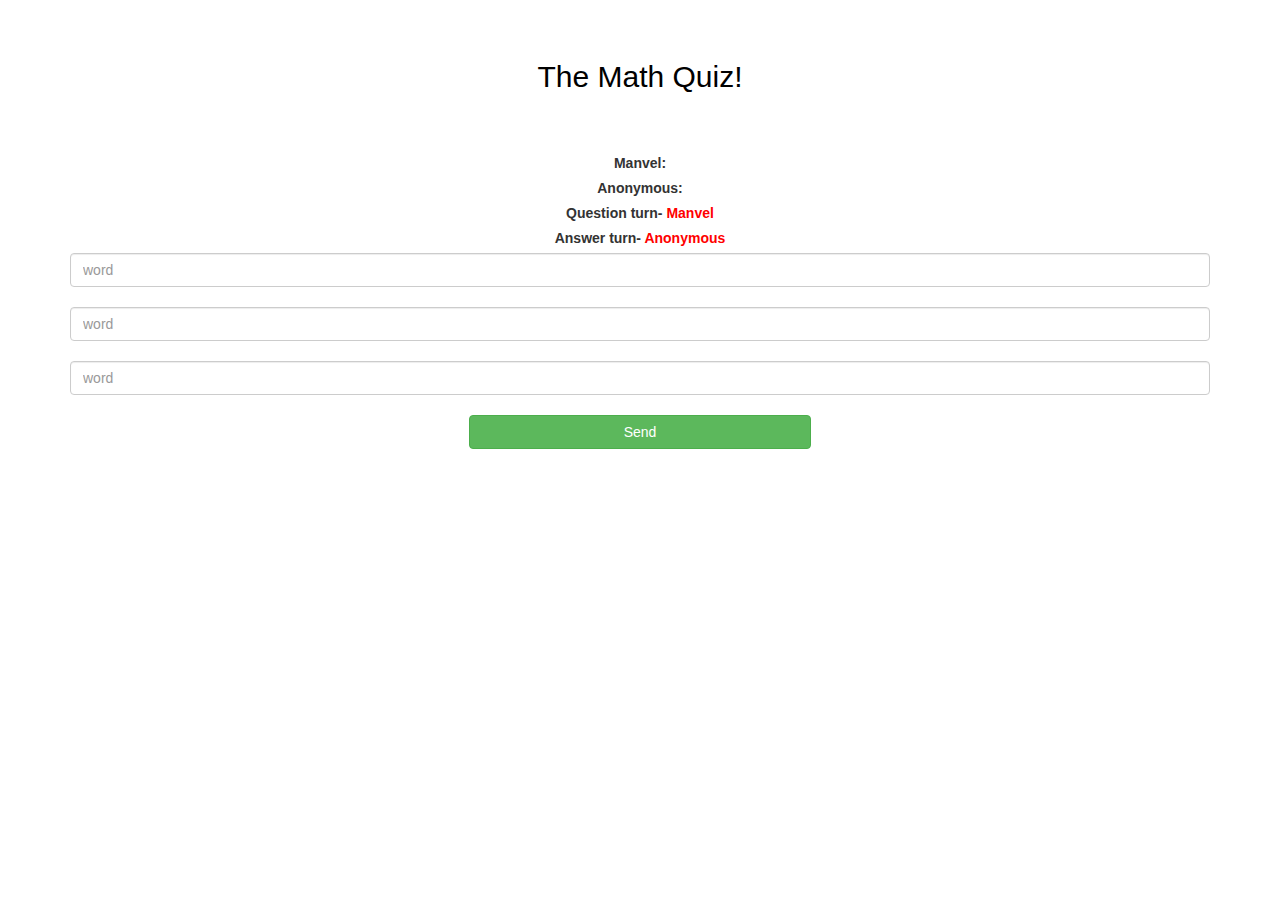
==== quiz.html @ d2fa1a87 "Add files via upload" ====
<!DOCTYPE html>
<html>
<head>
	<title>The Math Game</title>

<meta name="viewport" content="width=device-width, initial-scale=1">
<link rel="stylesheet" href="https://maxcdn.bootstrapcdn.com/bootstrap/3.4.0/css/bootstrap.min.css">
<script src="https://ajax.googleapis.com/ajax/libs/jquery/3.4.1/jquery.min.js"></script>
<script src="https://maxcdn.bootstrapcdn.com/bootstrap/3.4.0/js/bootstrap.min.js"></script>

<link rel="stylesheet" type="text/css" href="game.css">
</head>
<body>

	<h4 id="player1_name"></h4> <span id="player1_score"></span>
	<br>
	<h4 id="player2_name"></h4> <span id="player2_score"></span>

	<div class="container">
	<center>
		<h2 style="color: rgb(0, 0, 0);">The Math Quiz!</h2>
           <h3 id="player_question"></h3>
		   <h3 id="player_answer"></h3>
		   <div id="output" class="col-lg-6"></div>

		<br>
		<br>

        <label id="score1">Manvel:</label>	
		<br>
	    <label id="score2">Anonymous:</label>
		<br>
		<label id="question_turn"> Question turn- <b style="color: red">Manvel</b></label>
        <br>
        <label id="answer_turn"> Answer turn- <b style="color: red">Anonymous</b></label>
        
		<input type="text" id="word" class="form-control" placeholder="word">
        <br>
        <input type="text" id="word" class="form-control" placeholder="word">
        <br>    
        <input type="text" id="word" class="form-control" placeholder="word">

		<br>

            <button onclick="send()" class="btn btn-success" style="width: 30%">Send</button>

	</center>
</div>

<script src="game_page.js"></script>
</body>
</html>
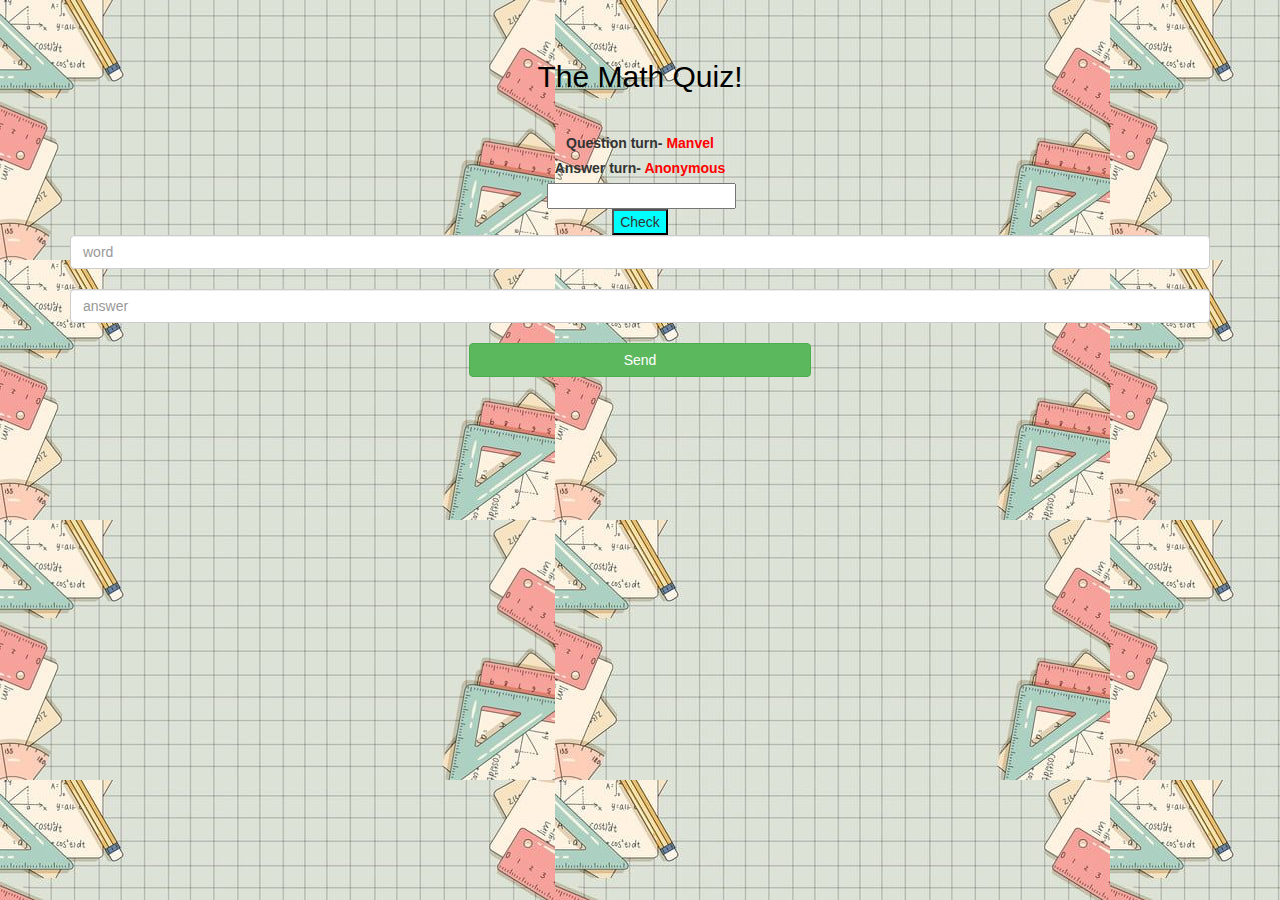
==== commit e75a576e: "Add files via upload" ====
--- a/quiz.html
+++ b/quiz.html
@@ -12,6 +12,19 @@
 </head>
 <body>
 
+
+  <style>
+  body{
+  background-image: url("math_background.jpg");
+  }
+
+  #check_button{
+  background-color: aqua;	
+  }
+  </style>
+
+        
+
 	<h4 id="player1_name"></h4> <span id="player1_score"></span>
 	<br>
 	<h4 id="player2_name"></h4> <span id="player2_score"></span>
@@ -21,28 +34,24 @@
 		<h2 style="color: rgb(0, 0, 0);">The Math Quiz!</h2>
            <h3 id="player_question"></h3>
 		   <h3 id="player_answer"></h3>
-		   <div id="output" class="col-lg-6"></div>
-
+	 	   <div id="output" class="col-lg-6"></div>
+    
 		<br>
-		<br>
-
-        <label id="score1">Manvel:</label>	
-		<br>
-	    <label id="score2">Anonymous:</label>
-		<br>
+		
 		<label id="question_turn"> Question turn- <b style="color: red">Manvel</b></label>
         <br>
         <label id="answer_turn"> Answer turn- <b style="color: red">Anonymous</b></label>
-        
-		<input type="text" id="word" class="form-control" placeholder="word">
+		<br>
+        <label id="question_number"></label>
+		<input id="input_box"></input> 
+		<br>
+		<button id="check_button">Check</button>
+		<br>
+		<input type="text" id="number1" class="form-control" placeholder="word">
         <br>
-        <input type="text" id="word" class="form-control" placeholder="word">
-        <br>    
-        <input type="text" id="word" class="form-control" placeholder="word">
-
+        <input type="text" id="number2" class="form-control" placeholder="answer">
 		<br>
-
-            <button onclick="send()" class="btn btn-success" style="width: 30%">Send</button>
+        <button onclick="send()" class="btn btn-success" style="width: 30%">Send</button>
 
 	</center>
 </div>
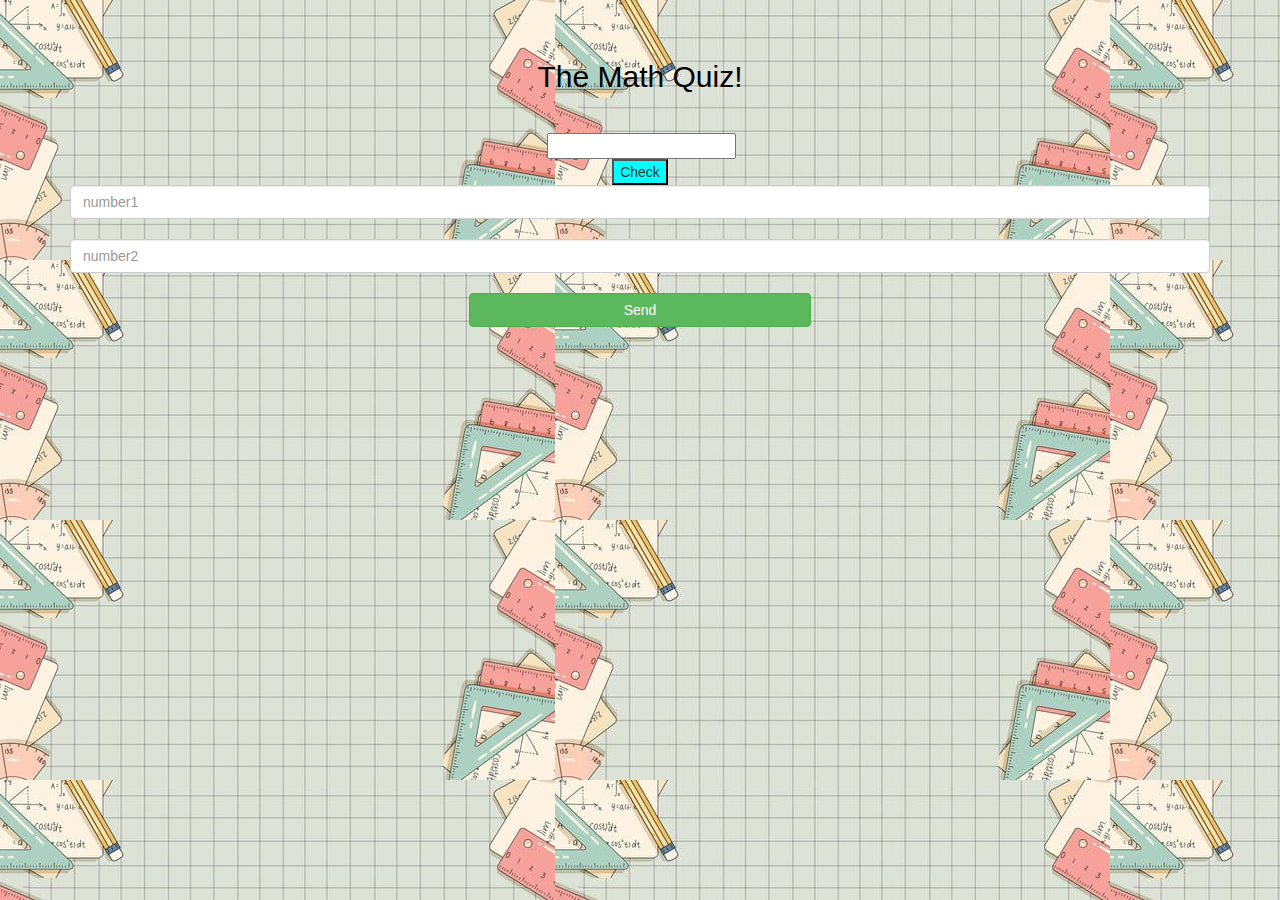
==== commit d9d48869: "Add files via upload" ====
--- a/quiz.html
+++ b/quiz.html
@@ -38,24 +38,20 @@
     
 		<br>
 		
-		<label id="question_turn"> Question turn- <b style="color: red">Manvel</b></label>
-        <br>
-        <label id="answer_turn"> Answer turn- <b style="color: red">Anonymous</b></label>
-		<br>
         <label id="question_number"></label>
-		<input id="input_box"></input> 
+		<input id="input_box" question_number ></input> 
 		<br>
 		<button id="check_button">Check</button>
 		<br>
-		<input type="text" id="number1" class="form-control" placeholder="word">
+		<input type="text" id="number1" class="form-control" placeholder="number1">
         <br>
-        <input type="text" id="number2" class="form-control" placeholder="answer">
+        <input type="text" id="number2" class="form-control" placeholder="number2">
 		<br>
         <button onclick="send()" class="btn btn-success" style="width: 30%">Send</button>
 
 	</center>
 </div>
 
-<script src="game_page.js"></script>
+<script src="quiz.js"></script>
 </body>
 </html>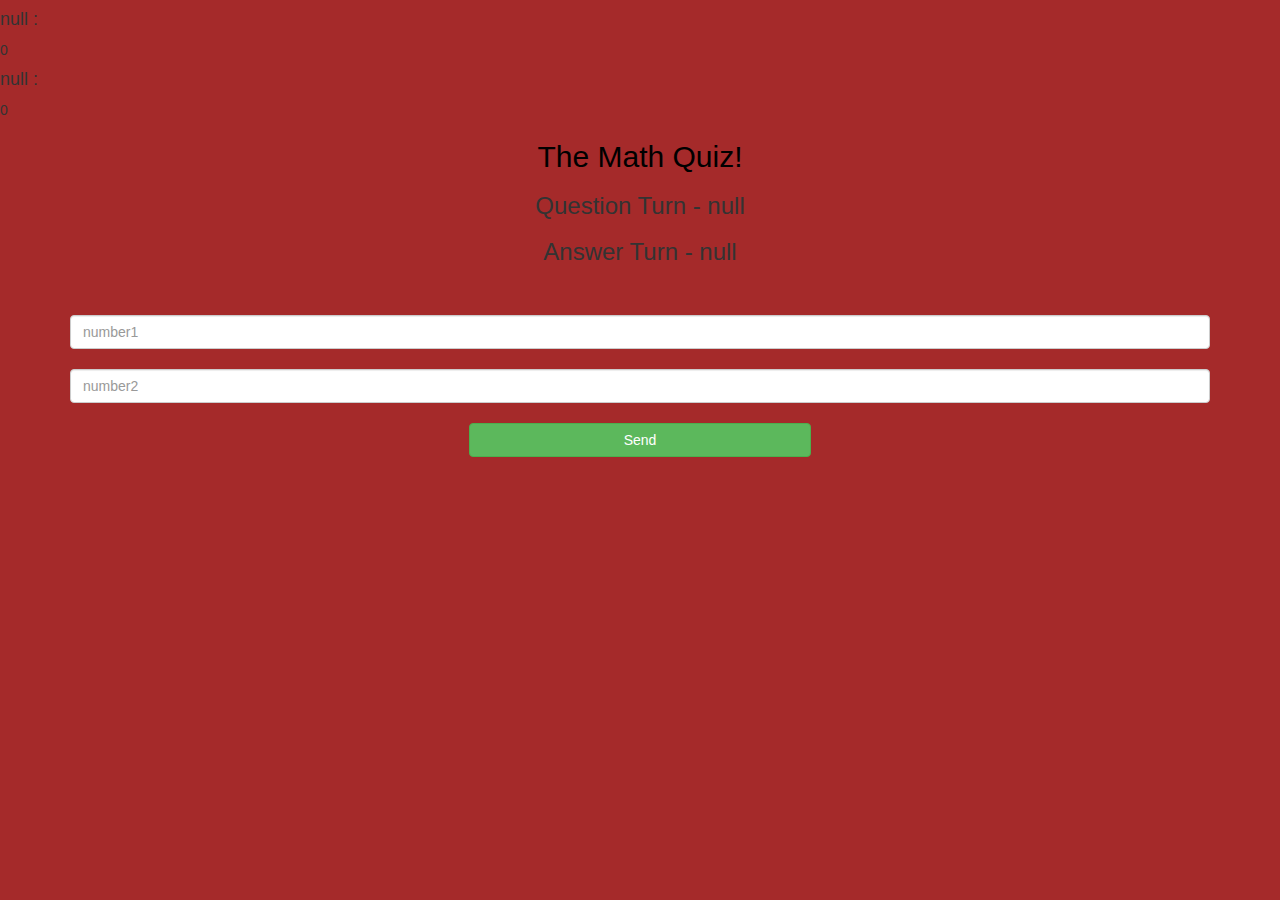
==== commit efafccaf: "Add files via upload" ====
--- a/quiz.html
+++ b/quiz.html
@@ -15,7 +15,7 @@
 
   <style>
   body{
-  background-image: url("math_background.jpg");
+  background-color: brown;
   }
 
   #check_button{
@@ -39,9 +39,7 @@
 		<br>
 		
         <label id="question_number"></label>
-		<input id="input_box" question_number ></input> 
-		<br>
-		<button id="check_button">Check</button>
+		
 		<br>
 		<input type="text" id="number1" class="form-control" placeholder="number1">
         <br>
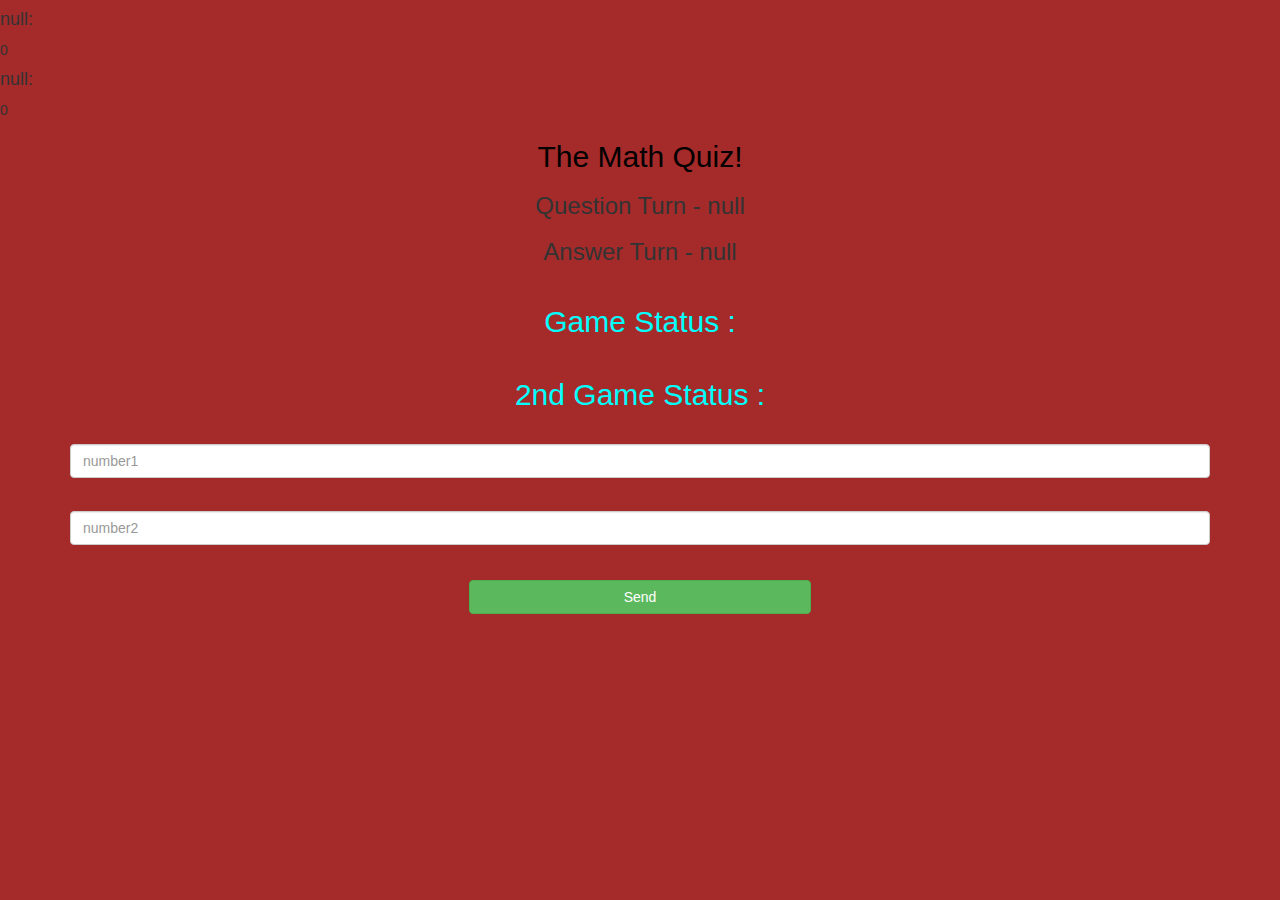
==== commit bf35d60b: "Add files via upload" ====
--- a/quiz.html
+++ b/quiz.html
@@ -21,6 +21,16 @@
   #check_button{
   background-color: aqua;	
   }
+
+h6{
+font-size: 30px;
+color:aqua;
+}
+
+h5{
+font-size: 30px;
+color:aqua;
+}
   </style>
 
         
@@ -38,6 +48,10 @@
     
 		<br>
 		
+		<h6>Game Status : <span id="game_status"></span></h6>
+		<br>
+		<h5>2nd Game Status : <span id="2ndgame_status"></span></h7>
+		<br>
         <label id="question_number"></label>
 		
 		<br>
